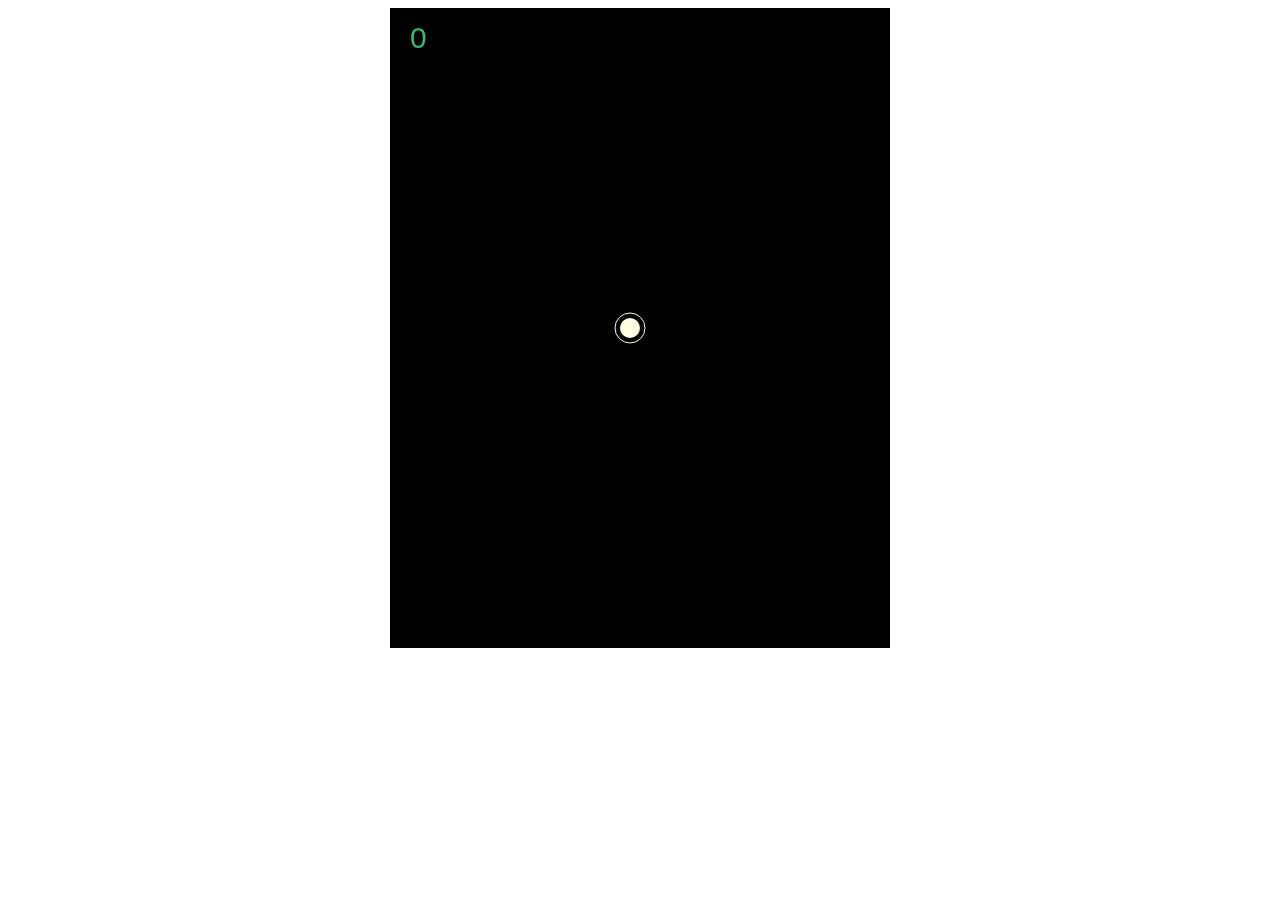
==== index.html @ 000437bd "Update index.html" ====
<!DOCTYPE html><html><head><meta name="viewport" content="width=480,user-scalable=no"><link rel="stylesheet" href="style.css"><style>#c{background:black;margin:auto;display:block;}</style></head><body><canvas id="c" width="500px" height="640px"></canvas></body><script>g=(e=>[...Array(e).keys()]);const w=480,h=640;var canvas=document.getElementById("c"),c=canvas.getContext("2d"),phtmr=null,started=0,pos={x:w/2,y:h/2},o=[],b=[],sc=0,sco=0;function ci(e,r,s,t){c.beginPath(),c.ellipse(e,r,s,s,.79,0,6.28),c.fill(),c.beginPath(),c.ellipse(e,r,s+5,s+5,.79,0,6.28),t&&c.stroke()}function drlp(){for(ob of(c.clearRect(0,0,w,h),c.lineWidth=2,c.strokeStyle="#FF4500",o))c.strokeRect(ob.x-5,ob.y-5+sc,10,10);for(bo of(c.lineWidth=1,c.strokeStyle=c.fillStyle="#FFFFE0",ci(pos.x,pos.y,10,1),c.fillStyle="#3CB371",b))ci(bo.x,bo.y+sc,7);c.font="30px Arial",c.fillText(sco,20,40),window.requestAnimationFrame(drlp)}function die(){clearInterval(phtmr),setTimeout(function(){alert("Game Over... Subcribe and follow me on vk and instagram")},250)}function dist(e,r){return x=e.x-r.x,y=e.y-r.y,Math.sqrt(x*x+y*y)}function phl(){for(ob of(pos.x+=vel.x,pos.y+=vel.y,vel.x*=.99,vel.y+=.1,ns=sc+speed+(pos.y<h/2?3-pos.y/(h/6):0),speed<4&&(speed+=.001),~~(sc/300)!=~~(ns/300)&&spwn(~~(9*ra())),sc=ns,pos.y>h&&die(),o))dist(scr(ob,1),pos)<23&&die();b=b.filter(e=>dist(scr(e,1),pos)>23||sco++&&!1)}function spwn(e){for(i of(fl=ra()>.5,chunks_o[e]))o.push(scr_a(i,-1,fl));for(i of chunks_b[e])b.push(scr_a(i,-1,fl))}function strt(){phtmr=setInterval(phl,20),spwn(0)}speed=1,vel={x:0,y:0},chunks_o=[[[.25,0],[.75,0],[.25,3],[.75,3],[.25,6],[.75,6]],[[.5,0],[.5,3],[.5,6]],[[.25,0],[.5,0],[.75,0]],g(8).map(e=>[.1+.1*e,2*e]),g(6).map(e=>[.1+.1*e,0]),g(5).map(e=>[.25,2*e]),g(5).map(e=>[1/6+e/6,0]),g(6).map(e=>[1/3+e/15,0]).concat(g(6).map(e=>[1/3+e/15,18])),g(16).map(e=>[.06+e/17,~~e%4*4])],chunks_b=[[[.5,3]],[[.25,3],[.75,3]],[],[],[[.8,0]],[[.75,5]],g(5).map(e=>[1/6+e/6,2]),g(6).map(e=>[1/3+e/15,8]),[[.5,6]]],ra=Math.random,scr_a=((e,r,s)=>({x:s?e[0]*w:w-e[0]*w,y:10*-e[1]+r*sc})),scr=((e,r)=>({x:e.x,y:e.y+r*sc})),canvas.addEventListener("mousedown",function(e){vel.x=(e.clientX-canvas.getBoundingClientRect().left)/w*10-5,vel.y=-5*pos.y/h,!started&&(started=1,strt())}),drlp();</script></html>
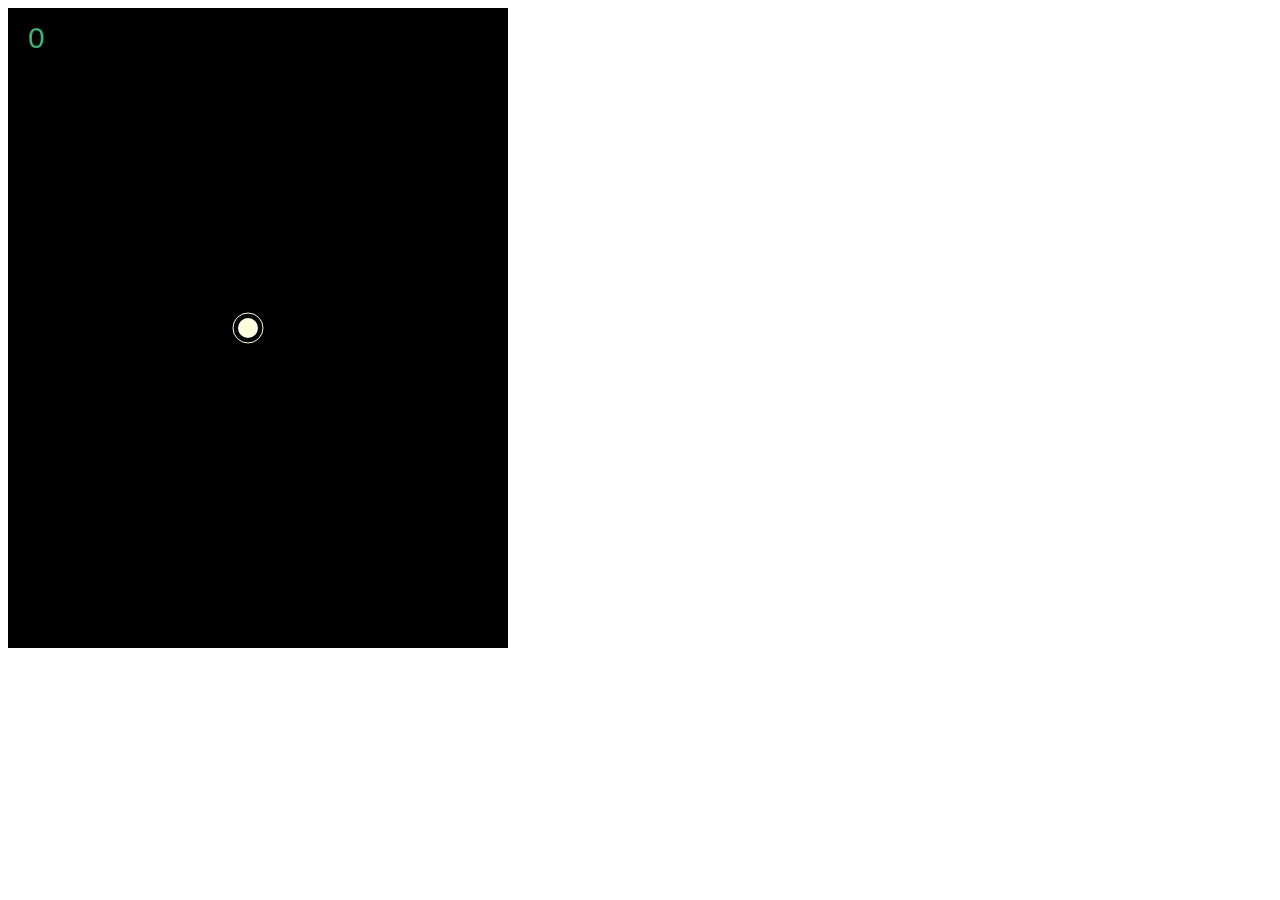
==== commit bc427393: "Update index.html" ====
--- a/index.html
+++ b/index.html
@@ -1 +1 @@
-<!DOCTYPE html><html><head><meta name="viewport" content="width=480,user-scalable=no"><link rel="stylesheet" href="style.css"><style>#c{background:black;margin:auto;display:block;}</style></head><body><canvas id="c" width="500px" height="640px"></canvas></body><script>g=(e=>[...Array(e).keys()]);const w=480,h=640;var canvas=document.getElementById("c"),c=canvas.getContext("2d"),phtmr=null,started=0,pos={x:w/2,y:h/2},o=[],b=[],sc=0,sco=0;function ci(e,r,s,t){c.beginPath(),c.ellipse(e,r,s,s,.79,0,6.28),c.fill(),c.beginPath(),c.ellipse(e,r,s+5,s+5,.79,0,6.28),t&&c.stroke()}function drlp(){for(ob of(c.clearRect(0,0,w,h),c.lineWidth=2,c.strokeStyle="#FF4500",o))c.strokeRect(ob.x-5,ob.y-5+sc,10,10);for(bo of(c.lineWidth=1,c.strokeStyle=c.fillStyle="#FFFFE0",ci(pos.x,pos.y,10,1),c.fillStyle="#3CB371",b))ci(bo.x,bo.y+sc,7);c.font="30px Arial",c.fillText(sco,20,40),window.requestAnimationFrame(drlp)}function die(){clearInterval(phtmr),setTimeout(function(){alert("Game Over... Subcribe and follow me on vk and instagram")},250)}function dist(e,r){return x=e.x-r.x,y=e.y-r.y,Math.sqrt(x*x+y*y)}function phl(){for(ob of(pos.x+=vel.x,pos.y+=vel.y,vel.x*=.99,vel.y+=.1,ns=sc+speed+(pos.y<h/2?3-pos.y/(h/6):0),speed<4&&(speed+=.001),~~(sc/300)!=~~(ns/300)&&spwn(~~(9*ra())),sc=ns,pos.y>h&&die(),o))dist(scr(ob,1),pos)<23&&die();b=b.filter(e=>dist(scr(e,1),pos)>23||sco++&&!1)}function spwn(e){for(i of(fl=ra()>.5,chunks_o[e]))o.push(scr_a(i,-1,fl));for(i of chunks_b[e])b.push(scr_a(i,-1,fl))}function strt(){phtmr=setInterval(phl,20),spwn(0)}speed=1,vel={x:0,y:0},chunks_o=[[[.25,0],[.75,0],[.25,3],[.75,3],[.25,6],[.75,6]],[[.5,0],[.5,3],[.5,6]],[[.25,0],[.5,0],[.75,0]],g(8).map(e=>[.1+.1*e,2*e]),g(6).map(e=>[.1+.1*e,0]),g(5).map(e=>[.25,2*e]),g(5).map(e=>[1/6+e/6,0]),g(6).map(e=>[1/3+e/15,0]).concat(g(6).map(e=>[1/3+e/15,18])),g(16).map(e=>[.06+e/17,~~e%4*4])],chunks_b=[[[.5,3]],[[.25,3],[.75,3]],[],[],[[.8,0]],[[.75,5]],g(5).map(e=>[1/6+e/6,2]),g(6).map(e=>[1/3+e/15,8]),[[.5,6]]],ra=Math.random,scr_a=((e,r,s)=>({x:s?e[0]*w:w-e[0]*w,y:10*-e[1]+r*sc})),scr=((e,r)=>({x:e.x,y:e.y+r*sc})),canvas.addEventListener("mousedown",function(e){vel.x=(e.clientX-canvas.getBoundingClientRect().left)/w*10-5,vel.y=-5*pos.y/h,!started&&(started=1,strt())}),drlp();</script></html>
+<!DOCTYPE html><html><head><meta name="viewport" content="width=480,user-scalable=no"><link rel="stylesheet" href="style.css"><style>#c{background:black;margin:left;display:block;}</style></head><body><canvas id="c" width="500px" height="640px"></canvas></body><script>g=(e=>[...Array(e).keys()]);const w=480,h=640;var canvas=document.getElementById("c"),c=canvas.getContext("2d"),phtmr=null,started=0,pos={x:w/2,y:h/2},o=[],b=[],sc=0,sco=0;function ci(e,r,s,t){c.beginPath(),c.ellipse(e,r,s,s,.79,0,6.28),c.fill(),c.beginPath(),c.ellipse(e,r,s+5,s+5,.79,0,6.28),t&&c.stroke()}function drlp(){for(ob of(c.clearRect(0,0,w,h),c.lineWidth=2,c.strokeStyle="#FF4500",o))c.strokeRect(ob.x-5,ob.y-5+sc,10,10);for(bo of(c.lineWidth=1,c.strokeStyle=c.fillStyle="#FFFFE0",ci(pos.x,pos.y,10,1),c.fillStyle="#3CB371",b))ci(bo.x,bo.y+sc,7);c.font="30px Arial",c.fillText(sco,20,40),window.requestAnimationFrame(drlp)}function die(){clearInterval(phtmr),setTimeout(function(){alert("Game Over... Subcribe and follow me on vk and instagram")},250)}function dist(e,r){return x=e.x-r.x,y=e.y-r.y,Math.sqrt(x*x+y*y)}function phl(){for(ob of(pos.x+=vel.x,pos.y+=vel.y,vel.x*=.99,vel.y+=.1,ns=sc+speed+(pos.y<h/2?3-pos.y/(h/6):0),speed<4&&(speed+=.001),~~(sc/300)!=~~(ns/300)&&spwn(~~(9*ra())),sc=ns,pos.y>h&&die(),o))dist(scr(ob,1),pos)<23&&die();b=b.filter(e=>dist(scr(e,1),pos)>23||sco++&&!1)}function spwn(e){for(i of(fl=ra()>.5,chunks_o[e]))o.push(scr_a(i,-1,fl));for(i of chunks_b[e])b.push(scr_a(i,-1,fl))}function strt(){phtmr=setInterval(phl,20),spwn(0)}speed=1,vel={x:0,y:0},chunks_o=[[[.25,0],[.75,0],[.25,3],[.75,3],[.25,6],[.75,6]],[[.5,0],[.5,3],[.5,6]],[[.25,0],[.5,0],[.75,0]],g(8).map(e=>[.1+.1*e,2*e]),g(6).map(e=>[.1+.1*e,0]),g(5).map(e=>[.25,2*e]),g(5).map(e=>[1/6+e/6,0]),g(6).map(e=>[1/3+e/15,0]).concat(g(6).map(e=>[1/3+e/15,18])),g(16).map(e=>[.06+e/17,~~e%4*4])],chunks_b=[[[.5,3]],[[.25,3],[.75,3]],[],[],[[.8,0]],[[.75,5]],g(5).map(e=>[1/6+e/6,2]),g(6).map(e=>[1/3+e/15,8]),[[.5,6]]],ra=Math.random,scr_a=((e,r,s)=>({x:s?e[0]*w:w-e[0]*w,y:10*-e[1]+r*sc})),scr=((e,r)=>({x:e.x,y:e.y+r*sc})),canvas.addEventListener("mousedown",function(e){vel.x=(e.clientX-canvas.getBoundingClientRect().left)/w*10-5,vel.y=-5*pos.y/h,!started&&(started=1,strt())}),drlp();</script></html>
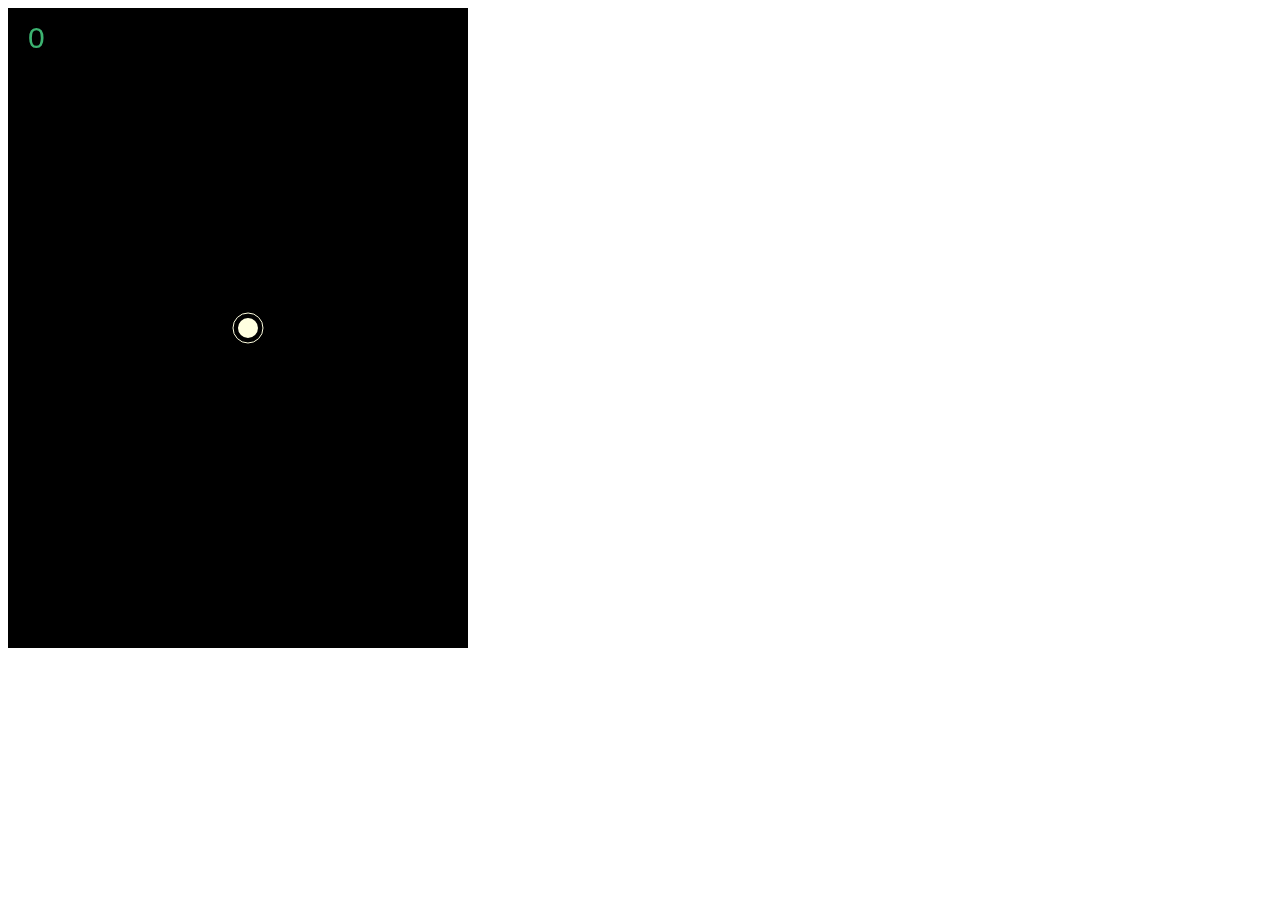
==== commit 5b06da71: "Update index.html" ====
--- a/index.html
+++ b/index.html
@@ -1 +1 @@
-<!DOCTYPE html><html><head><meta name="viewport" content="width=480,user-scalable=no"><link rel="stylesheet" href="style.css"><style>#c{background:black;margin:left;display:block;}</style></head><body><canvas id="c" width="500px" height="640px"></canvas></body><script>g=(e=>[...Array(e).keys()]);const w=480,h=640;var canvas=document.getElementById("c"),c=canvas.getContext("2d"),phtmr=null,started=0,pos={x:w/2,y:h/2},o=[],b=[],sc=0,sco=0;function ci(e,r,s,t){c.beginPath(),c.ellipse(e,r,s,s,.79,0,6.28),c.fill(),c.beginPath(),c.ellipse(e,r,s+5,s+5,.79,0,6.28),t&&c.stroke()}function drlp(){for(ob of(c.clearRect(0,0,w,h),c.lineWidth=2,c.strokeStyle="#FF4500",o))c.strokeRect(ob.x-5,ob.y-5+sc,10,10);for(bo of(c.lineWidth=1,c.strokeStyle=c.fillStyle="#FFFFE0",ci(pos.x,pos.y,10,1),c.fillStyle="#3CB371",b))ci(bo.x,bo.y+sc,7);c.font="30px Arial",c.fillText(sco,20,40),window.requestAnimationFrame(drlp)}function die(){clearInterval(phtmr),setTimeout(function(){alert("Game Over... Subcribe and follow me on vk and instagram")},250)}function dist(e,r){return x=e.x-r.x,y=e.y-r.y,Math.sqrt(x*x+y*y)}function phl(){for(ob of(pos.x+=vel.x,pos.y+=vel.y,vel.x*=.99,vel.y+=.1,ns=sc+speed+(pos.y<h/2?3-pos.y/(h/6):0),speed<4&&(speed+=.001),~~(sc/300)!=~~(ns/300)&&spwn(~~(9*ra())),sc=ns,pos.y>h&&die(),o))dist(scr(ob,1),pos)<23&&die();b=b.filter(e=>dist(scr(e,1),pos)>23||sco++&&!1)}function spwn(e){for(i of(fl=ra()>.5,chunks_o[e]))o.push(scr_a(i,-1,fl));for(i of chunks_b[e])b.push(scr_a(i,-1,fl))}function strt(){phtmr=setInterval(phl,20),spwn(0)}speed=1,vel={x:0,y:0},chunks_o=[[[.25,0],[.75,0],[.25,3],[.75,3],[.25,6],[.75,6]],[[.5,0],[.5,3],[.5,6]],[[.25,0],[.5,0],[.75,0]],g(8).map(e=>[.1+.1*e,2*e]),g(6).map(e=>[.1+.1*e,0]),g(5).map(e=>[.25,2*e]),g(5).map(e=>[1/6+e/6,0]),g(6).map(e=>[1/3+e/15,0]).concat(g(6).map(e=>[1/3+e/15,18])),g(16).map(e=>[.06+e/17,~~e%4*4])],chunks_b=[[[.5,3]],[[.25,3],[.75,3]],[],[],[[.8,0]],[[.75,5]],g(5).map(e=>[1/6+e/6,2]),g(6).map(e=>[1/3+e/15,8]),[[.5,6]]],ra=Math.random,scr_a=((e,r,s)=>({x:s?e[0]*w:w-e[0]*w,y:10*-e[1]+r*sc})),scr=((e,r)=>({x:e.x,y:e.y+r*sc})),canvas.addEventListener("mousedown",function(e){vel.x=(e.clientX-canvas.getBoundingClientRect().left)/w*10-5,vel.y=-5*pos.y/h,!started&&(started=1,strt())}),drlp();</script></html>
+<!DOCTYPE html><html><head><meta name="viewport" content="width=480,user-scalable=no"><link rel="stylesheet" href="style.css"><style>#c{background:black;margin:left;display:block;}</style></head><body><canvas id="c" width="460px" height="640px"></canvas></body><script>g=(e=>[...Array(e).keys()]);const w=480,h=640;var canvas=document.getElementById("c"),c=canvas.getContext("2d"),phtmr=null,started=0,pos={x:w/2,y:h/2},o=[],b=[],sc=0,sco=0;function ci(e,r,s,t){c.beginPath(),c.ellipse(e,r,s,s,.79,0,6.28),c.fill(),c.beginPath(),c.ellipse(e,r,s+5,s+5,.79,0,6.28),t&&c.stroke()}function drlp(){for(ob of(c.clearRect(0,0,w,h),c.lineWidth=2,c.strokeStyle="#FF4500",o))c.strokeRect(ob.x-5,ob.y-5+sc,10,10);for(bo of(c.lineWidth=1,c.strokeStyle=c.fillStyle="#FFFFE0",ci(pos.x,pos.y,10,1),c.fillStyle="#3CB371",b))ci(bo.x,bo.y+sc,7);c.font="30px Arial",c.fillText(sco,20,40),window.requestAnimationFrame(drlp)}function die(){clearInterval(phtmr),setTimeout(function(){alert("Game Over... Subcribe and follow me on vk and instagram")},250)}function dist(e,r){return x=e.x-r.x,y=e.y-r.y,Math.sqrt(x*x+y*y)}function phl(){for(ob of(pos.x+=vel.x,pos.y+=vel.y,vel.x*=.99,vel.y+=.1,ns=sc+speed+(pos.y<h/2?3-pos.y/(h/6):0),speed<4&&(speed+=.001),~~(sc/300)!=~~(ns/300)&&spwn(~~(9*ra())),sc=ns,pos.y>h&&die(),o))dist(scr(ob,1),pos)<23&&die();b=b.filter(e=>dist(scr(e,1),pos)>23||sco++&&!1)}function spwn(e){for(i of(fl=ra()>.5,chunks_o[e]))o.push(scr_a(i,-1,fl));for(i of chunks_b[e])b.push(scr_a(i,-1,fl))}function strt(){phtmr=setInterval(phl,20),spwn(0)}speed=1,vel={x:0,y:0},chunks_o=[[[.25,0],[.75,0],[.25,3],[.75,3],[.25,6],[.75,6]],[[.5,0],[.5,3],[.5,6]],[[.25,0],[.5,0],[.75,0]],g(8).map(e=>[.1+.1*e,2*e]),g(6).map(e=>[.1+.1*e,0]),g(5).map(e=>[.25,2*e]),g(5).map(e=>[1/6+e/6,0]),g(6).map(e=>[1/3+e/15,0]).concat(g(6).map(e=>[1/3+e/15,18])),g(16).map(e=>[.06+e/17,~~e%4*4])],chunks_b=[[[.5,3]],[[.25,3],[.75,3]],[],[],[[.8,0]],[[.75,5]],g(5).map(e=>[1/6+e/6,2]),g(6).map(e=>[1/3+e/15,8]),[[.5,6]]],ra=Math.random,scr_a=((e,r,s)=>({x:s?e[0]*w:w-e[0]*w,y:10*-e[1]+r*sc})),scr=((e,r)=>({x:e.x,y:e.y+r*sc})),canvas.addEventListener("mousedown",function(e){vel.x=(e.clientX-canvas.getBoundingClientRect().left)/w*10-5,vel.y=-5*pos.y/h,!started&&(started=1,strt())}),drlp();</script></html>
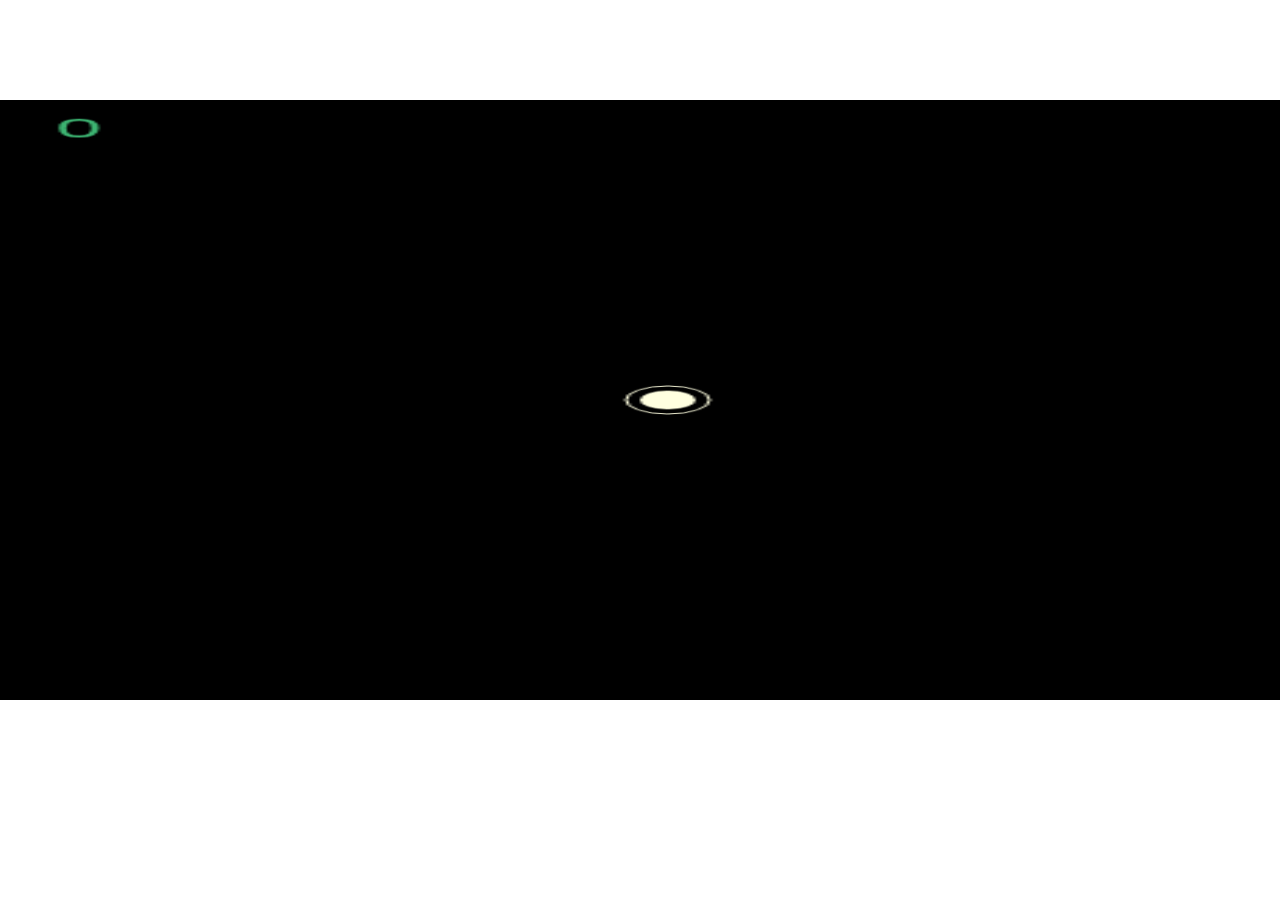
==== commit 9c11df13: "Update index.html" ====
--- a/index.html
+++ b/index.html
@@ -1 +1 @@
-<!DOCTYPE html><html><head><meta name="viewport" content="width=480,user-scalable=no"><link rel="stylesheet" href="style.css"><style>#c{background:black;margin:left;display:block;}</style></head><body><canvas id="c" width="460px" height="640px"></canvas></body><script>g=(e=>[...Array(e).keys()]);const w=480,h=640;var canvas=document.getElementById("c"),c=canvas.getContext("2d"),phtmr=null,started=0,pos={x:w/2,y:h/2},o=[],b=[],sc=0,sco=0;function ci(e,r,s,t){c.beginPath(),c.ellipse(e,r,s,s,.79,0,6.28),c.fill(),c.beginPath(),c.ellipse(e,r,s+5,s+5,.79,0,6.28),t&&c.stroke()}function drlp(){for(ob of(c.clearRect(0,0,w,h),c.lineWidth=2,c.strokeStyle="#FF4500",o))c.strokeRect(ob.x-5,ob.y-5+sc,10,10);for(bo of(c.lineWidth=1,c.strokeStyle=c.fillStyle="#FFFFE0",ci(pos.x,pos.y,10,1),c.fillStyle="#3CB371",b))ci(bo.x,bo.y+sc,7);c.font="30px Arial",c.fillText(sco,20,40),window.requestAnimationFrame(drlp)}function die(){clearInterval(phtmr),setTimeout(function(){alert("Game Over... Subcribe and follow me on vk and instagram")},250)}function dist(e,r){return x=e.x-r.x,y=e.y-r.y,Math.sqrt(x*x+y*y)}function phl(){for(ob of(pos.x+=vel.x,pos.y+=vel.y,vel.x*=.99,vel.y+=.1,ns=sc+speed+(pos.y<h/2?3-pos.y/(h/6):0),speed<4&&(speed+=.001),~~(sc/300)!=~~(ns/300)&&spwn(~~(9*ra())),sc=ns,pos.y>h&&die(),o))dist(scr(ob,1),pos)<23&&die();b=b.filter(e=>dist(scr(e,1),pos)>23||sco++&&!1)}function spwn(e){for(i of(fl=ra()>.5,chunks_o[e]))o.push(scr_a(i,-1,fl));for(i of chunks_b[e])b.push(scr_a(i,-1,fl))}function strt(){phtmr=setInterval(phl,20),spwn(0)}speed=1,vel={x:0,y:0},chunks_o=[[[.25,0],[.75,0],[.25,3],[.75,3],[.25,6],[.75,6]],[[.5,0],[.5,3],[.5,6]],[[.25,0],[.5,0],[.75,0]],g(8).map(e=>[.1+.1*e,2*e]),g(6).map(e=>[.1+.1*e,0]),g(5).map(e=>[.25,2*e]),g(5).map(e=>[1/6+e/6,0]),g(6).map(e=>[1/3+e/15,0]).concat(g(6).map(e=>[1/3+e/15,18])),g(16).map(e=>[.06+e/17,~~e%4*4])],chunks_b=[[[.5,3]],[[.25,3],[.75,3]],[],[],[[.8,0]],[[.75,5]],g(5).map(e=>[1/6+e/6,2]),g(6).map(e=>[1/3+e/15,8]),[[.5,6]]],ra=Math.random,scr_a=((e,r,s)=>({x:s?e[0]*w:w-e[0]*w,y:10*-e[1]+r*sc})),scr=((e,r)=>({x:e.x,y:e.y+r*sc})),canvas.addEventListener("mousedown",function(e){vel.x=(e.clientX-canvas.getBoundingClientRect().left)/w*10-5,vel.y=-5*pos.y/h,!started&&(started=1,strt())}),drlp();</script></html>
+<!DOCTYPE html><html><head><meta name="viewport" content="width=480,user-scalable=no"><link rel="stylesheet" href="style.css"><style>#c{background:black;margin:auto;display:block;}</style><title>Jump</title></head><body><canvas id="c" width="460px" height="640px"></canvas></body><script>g=(e=>[...Array(e).keys()]);const w=480,h=640;var canvas=document.getElementById("c"),c=canvas.getContext("2d"),phtmr=null,started=0,pos={x:w/2,y:h/2},o=[],b=[],sc=0,sco=0;function ci(e,r,s,t){c.beginPath(),c.ellipse(e,r,s,s,.79,0,6.28),c.fill(),c.beginPath(),c.ellipse(e,r,s+5,s+5,.79,0,6.28),t&&c.stroke()}function drlp(){for(ob of(c.clearRect(0,0,w,h),c.lineWidth=2,c.strokeStyle="#FF4500",o))c.strokeRect(ob.x-5,ob.y-5+sc,10,10);for(bo of(c.lineWidth=1,c.strokeStyle=c.fillStyle="#FFFFE0",ci(pos.x,pos.y,10,1),c.fillStyle="#3CB371",b))ci(bo.x,bo.y+sc,7);c.font="30px Arial",c.fillText(sco,20,40),window.requestAnimationFrame(drlp)}function die(){clearInterval(phtmr),setTimeout(function(){alert("Game Over... Subcribe and follow me on vk and instagram")},250)}function dist(e,r){return x=e.x-r.x,y=e.y-r.y,Math.sqrt(x*x+y*y)}function phl(){for(ob of(pos.x+=vel.x,pos.y+=vel.y,vel.x*=.99,vel.y+=.1,ns=sc+speed+(pos.y<h/2?3-pos.y/(h/6):0),speed<4&&(speed+=.001),~~(sc/300)!=~~(ns/300)&&spwn(~~(9*ra())),sc=ns,pos.y>h&&die(),o))dist(scr(ob,1),pos)<23&&die();b=b.filter(e=>dist(scr(e,1),pos)>23||sco++&&!1)}function spwn(e){for(i of(fl=ra()>.5,chunks_o[e]))o.push(scr_a(i,-1,fl));for(i of chunks_b[e])b.push(scr_a(i,-1,fl))}function strt(){phtmr=setInterval(phl,20),spwn(0)}speed=1,vel={x:0,y:0},chunks_o=[[[.25,0],[.75,0],[.25,3],[.75,3],[.25,6],[.75,6]],[[.5,0],[.5,3],[.5,6]],[[.25,0],[.5,0],[.75,0]],g(8).map(e=>[.1+.1*e,2*e]),g(6).map(e=>[.1+.1*e,0]),g(5).map(e=>[.25,2*e]),g(5).map(e=>[1/6+e/6,0]),g(6).map(e=>[1/3+e/15,0]).concat(g(6).map(e=>[1/3+e/15,18])),g(16).map(e=>[.06+e/17,~~e%4*4])],chunks_b=[[[.5,3]],[[.25,3],[.75,3]],[],[],[[.8,0]],[[.75,5]],g(5).map(e=>[1/6+e/6,2]),g(6).map(e=>[1/3+e/15,8]),[[.5,6]]],ra=Math.random,scr_a=((e,r,s)=>({x:s?e[0]*w:w-e[0]*w,y:10*-e[1]+r*sc})),scr=((e,r)=>({x:e.x,y:e.y+r*sc})),canvas.addEventListener("mousedown",function(e){vel.x=(e.clientX-canvas.getBoundingClientRect().left)/w*10-5,vel.y=-5*pos.y/h,!started&&(started=1,strt())}),drlp();</script></html>
--- a/style.css
+++ b/style.css
@@ -0,0 +1,20 @@
+body {
+display: flex;
+flex-direction: column;
+justify-content: center;
+position: relative;
+height: 800px;
+background: url(5.jpg) no-repeat;
+-moz-background-size: 100%;
+-webkit-background-size: 100%;
+-o-background-size: 100%;
+background-size: 100%;
+}
+* {
+ margin: 0;
+ padding: 0;
+}
+canvas {
+    height: 600px;
+    width: 100%;
+}
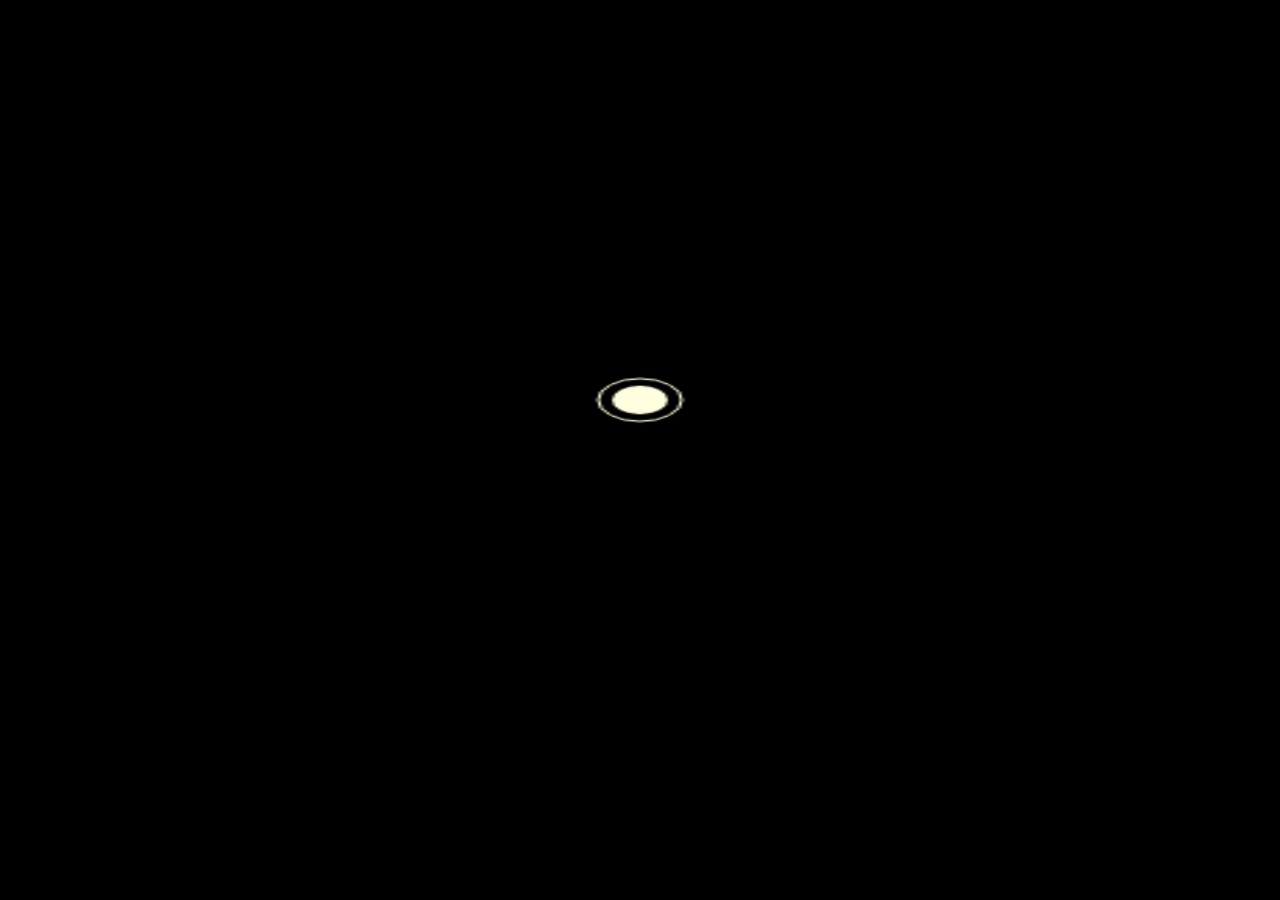
==== commit b801bd37: "Update index.html" ====
--- a/index.html
+++ b/index.html
@@ -1 +1,118 @@
-<!DOCTYPE html><html><head><meta name="viewport" content="width=480,user-scalable=no"><link rel="stylesheet" href="style.css"><style>#c{background:black;margin:auto;display:block;}</style><title>Jump</title></head><body><canvas id="c" width="460px" height="640px"></canvas></body><script>g=(e=>[...Array(e).keys()]);const w=480,h=640;var canvas=document.getElementById("c"),c=canvas.getContext("2d"),phtmr=null,started=0,pos={x:w/2,y:h/2},o=[],b=[],sc=0,sco=0;function ci(e,r,s,t){c.beginPath(),c.ellipse(e,r,s,s,.79,0,6.28),c.fill(),c.beginPath(),c.ellipse(e,r,s+5,s+5,.79,0,6.28),t&&c.stroke()}function drlp(){for(ob of(c.clearRect(0,0,w,h),c.lineWidth=2,c.strokeStyle="#FF4500",o))c.strokeRect(ob.x-5,ob.y-5+sc,10,10);for(bo of(c.lineWidth=1,c.strokeStyle=c.fillStyle="#FFFFE0",ci(pos.x,pos.y,10,1),c.fillStyle="#3CB371",b))ci(bo.x,bo.y+sc,7);c.font="30px Arial",c.fillText(sco,20,40),window.requestAnimationFrame(drlp)}function die(){clearInterval(phtmr),setTimeout(function(){alert("Game Over... Subcribe and follow me on vk and instagram")},250)}function dist(e,r){return x=e.x-r.x,y=e.y-r.y,Math.sqrt(x*x+y*y)}function phl(){for(ob of(pos.x+=vel.x,pos.y+=vel.y,vel.x*=.99,vel.y+=.1,ns=sc+speed+(pos.y<h/2?3-pos.y/(h/6):0),speed<4&&(speed+=.001),~~(sc/300)!=~~(ns/300)&&spwn(~~(9*ra())),sc=ns,pos.y>h&&die(),o))dist(scr(ob,1),pos)<23&&die();b=b.filter(e=>dist(scr(e,1),pos)>23||sco++&&!1)}function spwn(e){for(i of(fl=ra()>.5,chunks_o[e]))o.push(scr_a(i,-1,fl));for(i of chunks_b[e])b.push(scr_a(i,-1,fl))}function strt(){phtmr=setInterval(phl,20),spwn(0)}speed=1,vel={x:0,y:0},chunks_o=[[[.25,0],[.75,0],[.25,3],[.75,3],[.25,6],[.75,6]],[[.5,0],[.5,3],[.5,6]],[[.25,0],[.5,0],[.75,0]],g(8).map(e=>[.1+.1*e,2*e]),g(6).map(e=>[.1+.1*e,0]),g(5).map(e=>[.25,2*e]),g(5).map(e=>[1/6+e/6,0]),g(6).map(e=>[1/3+e/15,0]).concat(g(6).map(e=>[1/3+e/15,18])),g(16).map(e=>[.06+e/17,~~e%4*4])],chunks_b=[[[.5,3]],[[.25,3],[.75,3]],[],[],[[.8,0]],[[.75,5]],g(5).map(e=>[1/6+e/6,2]),g(6).map(e=>[1/3+e/15,8]),[[.5,6]]],ra=Math.random,scr_a=((e,r,s)=>({x:s?e[0]*w:w-e[0]*w,y:10*-e[1]+r*sc})),scr=((e,r)=>({x:e.x,y:e.y+r*sc})),canvas.addEventListener("mousedown",function(e){vel.x=(e.clientX-canvas.getBoundingClientRect().left)/w*10-5,vel.y=-5*pos.y/h,!started&&(started=1,strt())}),drlp();</script></html>
+<!DOCTYPE html>
+<html>
+    <head>
+        <meta name="viewport" content="width=700,user-scalable=no">
+        <link rel="stylesheet" href="style.css">
+        <style>
+            #c {
+                background: black;
+                margin: auto;
+                display: block;
+            }
+        </style>
+        <title>Jump</title>
+    </head>
+    <body>
+        <canvas id="c" width="460px" height="700px"></canvas>
+    </body>
+    <script>
+        g = (e=>[...Array(e).keys()]);
+        const w = 460
+          , h = 700;
+        var canvas = document.getElementById("c")
+          , c = canvas.getContext("2d")
+          , phtmr = null
+          , started = 0
+          , pos = {
+            x: w / 2,
+            y: h / 2
+        }
+          , o = []
+          , b = []
+          , sc = 0
+          , sco = 0;
+        function ci(e, r, s, t) {
+            c.beginPath(),
+            c.ellipse(e, r, s, s, .79, 0, 6.28),
+            c.fill(),
+            c.beginPath(),
+            c.ellipse(e, r, s + 5, s + 5, .79, 0, 6.28),
+            t && c.stroke()
+        }
+        function drlp() {
+            for (ob of (c.clearRect(0, 0, w, h),
+            c.lineWidth = 2,
+            c.strokeStyle = "#FF4500",
+            o))
+                c.strokeRect(ob.x - 5, ob.y - 5 + sc, 10, 10);
+            for (bo of (c.lineWidth = 1,
+            c.strokeStyle = c.fillStyle = "#FFFFE0",
+            ci(pos.x, pos.y, 10, 1),
+            c.fillStyle = "#3CB371",
+            b))
+                ci(bo.x, bo.y + sc, 7);
+            c.font = "30px Arial",
+            c.fillText(sco, 20, 40),
+            window.requestAnimationFrame(drlp)
+        }
+        function die() {
+            clearInterval(phtmr),
+            setTimeout(function() {
+                alert("Game Over. Subcribe and follow me on vk and instagram blessRNG")
+            }, 250)
+        }
+        function dist(e, r) {
+            return x = e.x - r.x,
+            y = e.y - r.y,
+            Math.sqrt(x * x + y * y)
+        }
+        function phl() {
+            for (ob of (pos.x += vel.x,
+            pos.y += vel.y,
+            vel.x *= .99,
+            vel.y += .1,
+            ns = sc + speed + (pos.y < h / 2 ? 3 - pos.y / (h / 6) : 0),
+            speed < 4 && (speed += .001),
+            ~~(sc / 300) != ~~(ns / 300) && spwn(~~(9 * ra())),
+            sc = ns,
+            pos.y > h && die(),
+            o))
+                dist(scr(ob, 1), pos) < 23 && die();
+            b = b.filter(e=>dist(scr(e, 1), pos) > 23 || sco++ && !1)
+        }
+        function spwn(e) {
+            for (i of (fl = ra() > .5,
+            chunks_o[e]))
+                o.push(scr_a(i, -1, fl));
+            for (i of chunks_b[e])
+                b.push(scr_a(i, -1, fl))
+        }
+        function strt() {
+            phtmr = setInterval(phl, 20),
+            spwn(0)
+        }
+        speed = 1,
+        vel = {
+            x: 0,
+            y: 0
+        },
+        chunks_o = [[[.25, 0], [.75, 0], [.25, 3], [.75, 3], [.25, 6], [.75, 6]], [[.5, 0], [.5, 3], [.5, 6]], [[.25, 0], [.5, 0], [.75, 0]], g(8).map(e=>[.1 + .1 * e, 2 * e]), g(6).map(e=>[.1 + .1 * e, 0]), g(5).map(e=>[.25, 2 * e]), g(5).map(e=>[1 / 6 + e / 6, 0]), g(6).map(e=>[1 / 3 + e / 15, 0]).concat(g(6).map(e=>[1 / 3 + e / 15, 18])), g(16).map(e=>[.06 + e / 17, ~~e % 4 * 4])],
+        chunks_b = [[[.5, 3]], [[.25, 3], [.75, 3]], [], [], [[.8, 0]], [[.75, 5]], g(5).map(e=>[1 / 6 + e / 6, 2]), g(6).map(e=>[1 / 3 + e / 15, 8]), [[.5, 6]]],
+        ra = Math.random,
+        scr_a = ((e,r,s)=>({
+            x: s ? e[0] * w : w - e[0] * w,
+            y: 10 * -e[1] + r * sc
+        })),
+        scr = ((e,r)=>({
+            x: e.x,
+            y: e.y + r * sc
+        })),
+        canvas.addEventListener("mousedown", function(e) {
+            vel.x = (e.clientX - canvas.getBoundingClientRect().left) / w * 10 - 5,
+            vel.y = -5 * pos.y / h,
+            !started && (started = 1,
+            strt())
+        }),
+        drlp();
+    </script>
+</html>
--- a/style.css
+++ b/style.css
@@ -3,18 +3,16 @@
 flex-direction: column;
 justify-content: center;
 position: relative;
-height: 800px;
-background: url(5.jpg) no-repeat;
--moz-background-size: 100%;
--webkit-background-size: 100%;
--o-background-size: 100%;
+height: 600px;
+background: url(6.jpg) no-repeat;
 background-size: 100%;
+ padding-top: 100px;
 }
 * {
  margin: 0;
  padding: 0;
 }
 canvas {
-    height: 600px;
+    height: 1000px;
     width: 100%;
 }
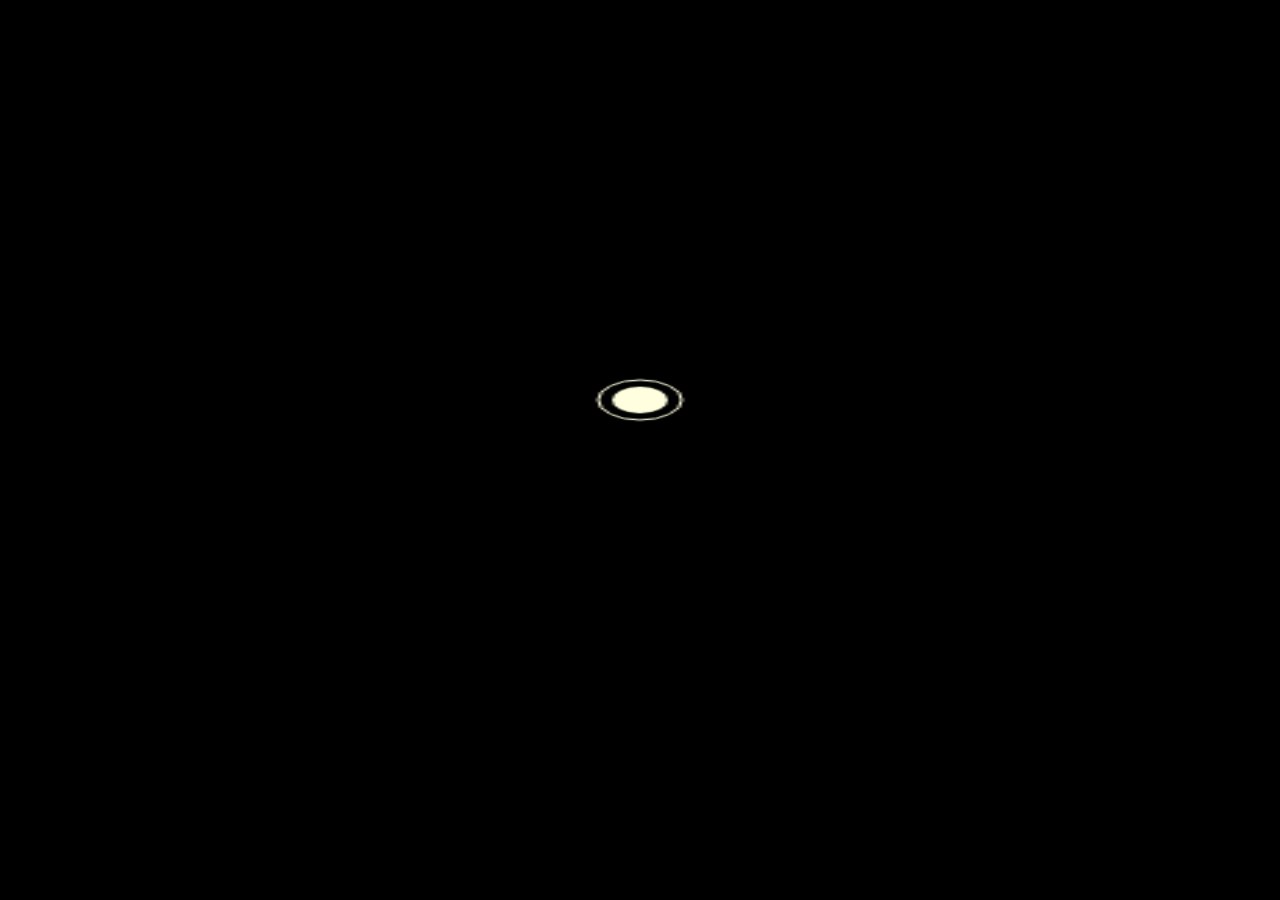
==== commit de829982: "Update index.html" ====
--- a/index.html
+++ b/index.html
@@ -13,12 +13,12 @@
         <title>Jump</title>
     </head>
     <body>
-        <canvas id="c" width="460px" height="700px"></canvas>
+        <canvas id="c" width="460px" height="750px"></canvas>
     </body>
     <script>
         g = (e=>[...Array(e).keys()]);
         const w = 460
-          , h = 700;
+          , h = 750;
         var canvas = document.getElementById("c")
           , c = canvas.getContext("2d")
           , phtmr = null
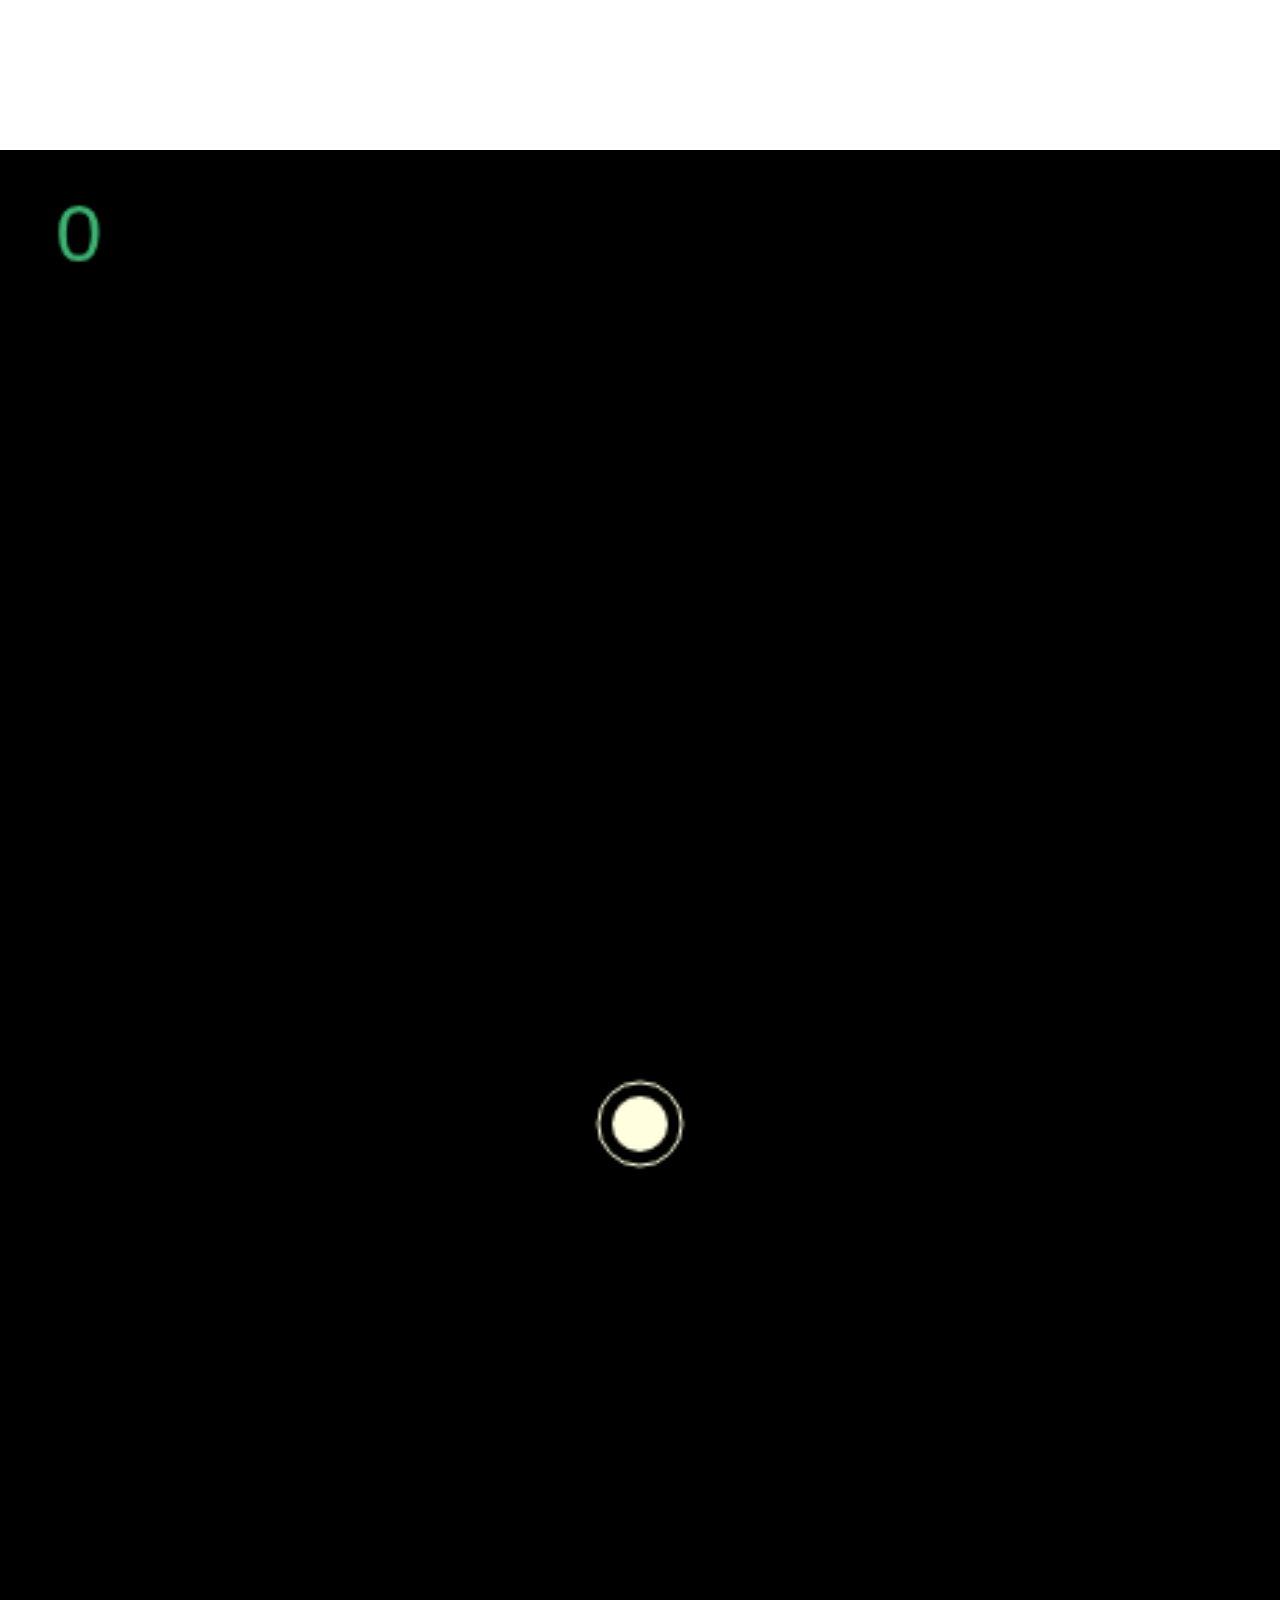
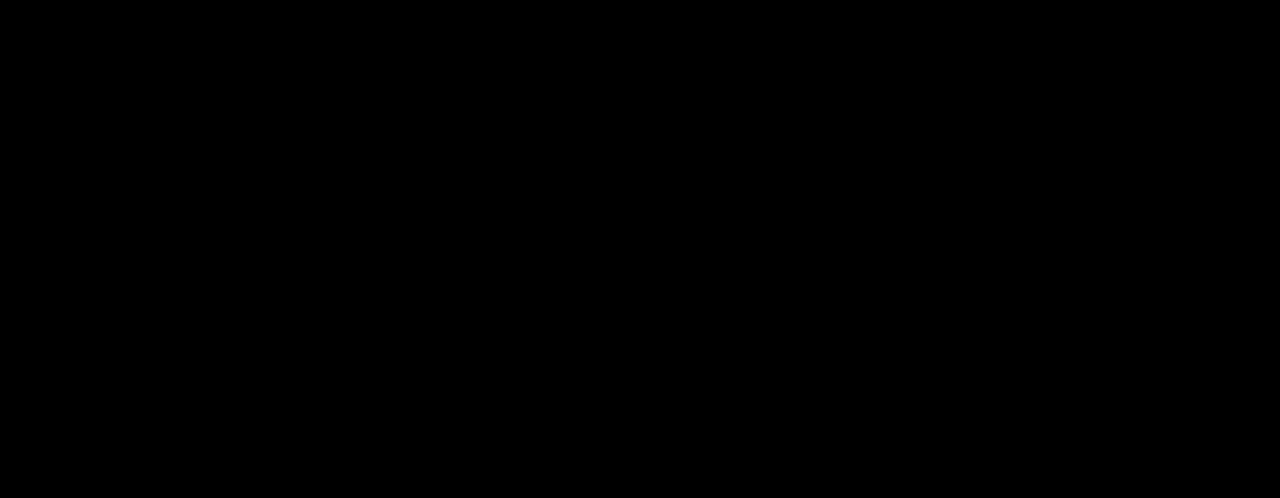
==== commit 69370164: "Update index.html" ====
--- a/index.html
+++ b/index.html
@@ -13,12 +13,12 @@
         <title>Jump</title>
     </head>
     <body>
-        <canvas id="c" width="460px" height="750px"></canvas>
+        <canvas id="c" width="460px" height="700px"></canvas>
     </body>
     <script>
         g = (e=>[...Array(e).keys()]);
         const w = 460
-          , h = 750;
+          , h = 700;
         var canvas = document.getElementById("c")
           , c = canvas.getContext("2d")
           , phtmr = null
--- a/style.css
+++ b/style.css
@@ -3,16 +3,14 @@
 flex-direction: column;
 justify-content: center;
 position: relative;
-height: 600px;
 background: url(6.jpg) no-repeat;
 background-size: 100%;
- padding-top: 100px;
+ padding-top: 150px;
 }
 * {
  margin: 0;
  padding: 0;
 }
 canvas {
-    height: 1000px;
     width: 100%;
 }
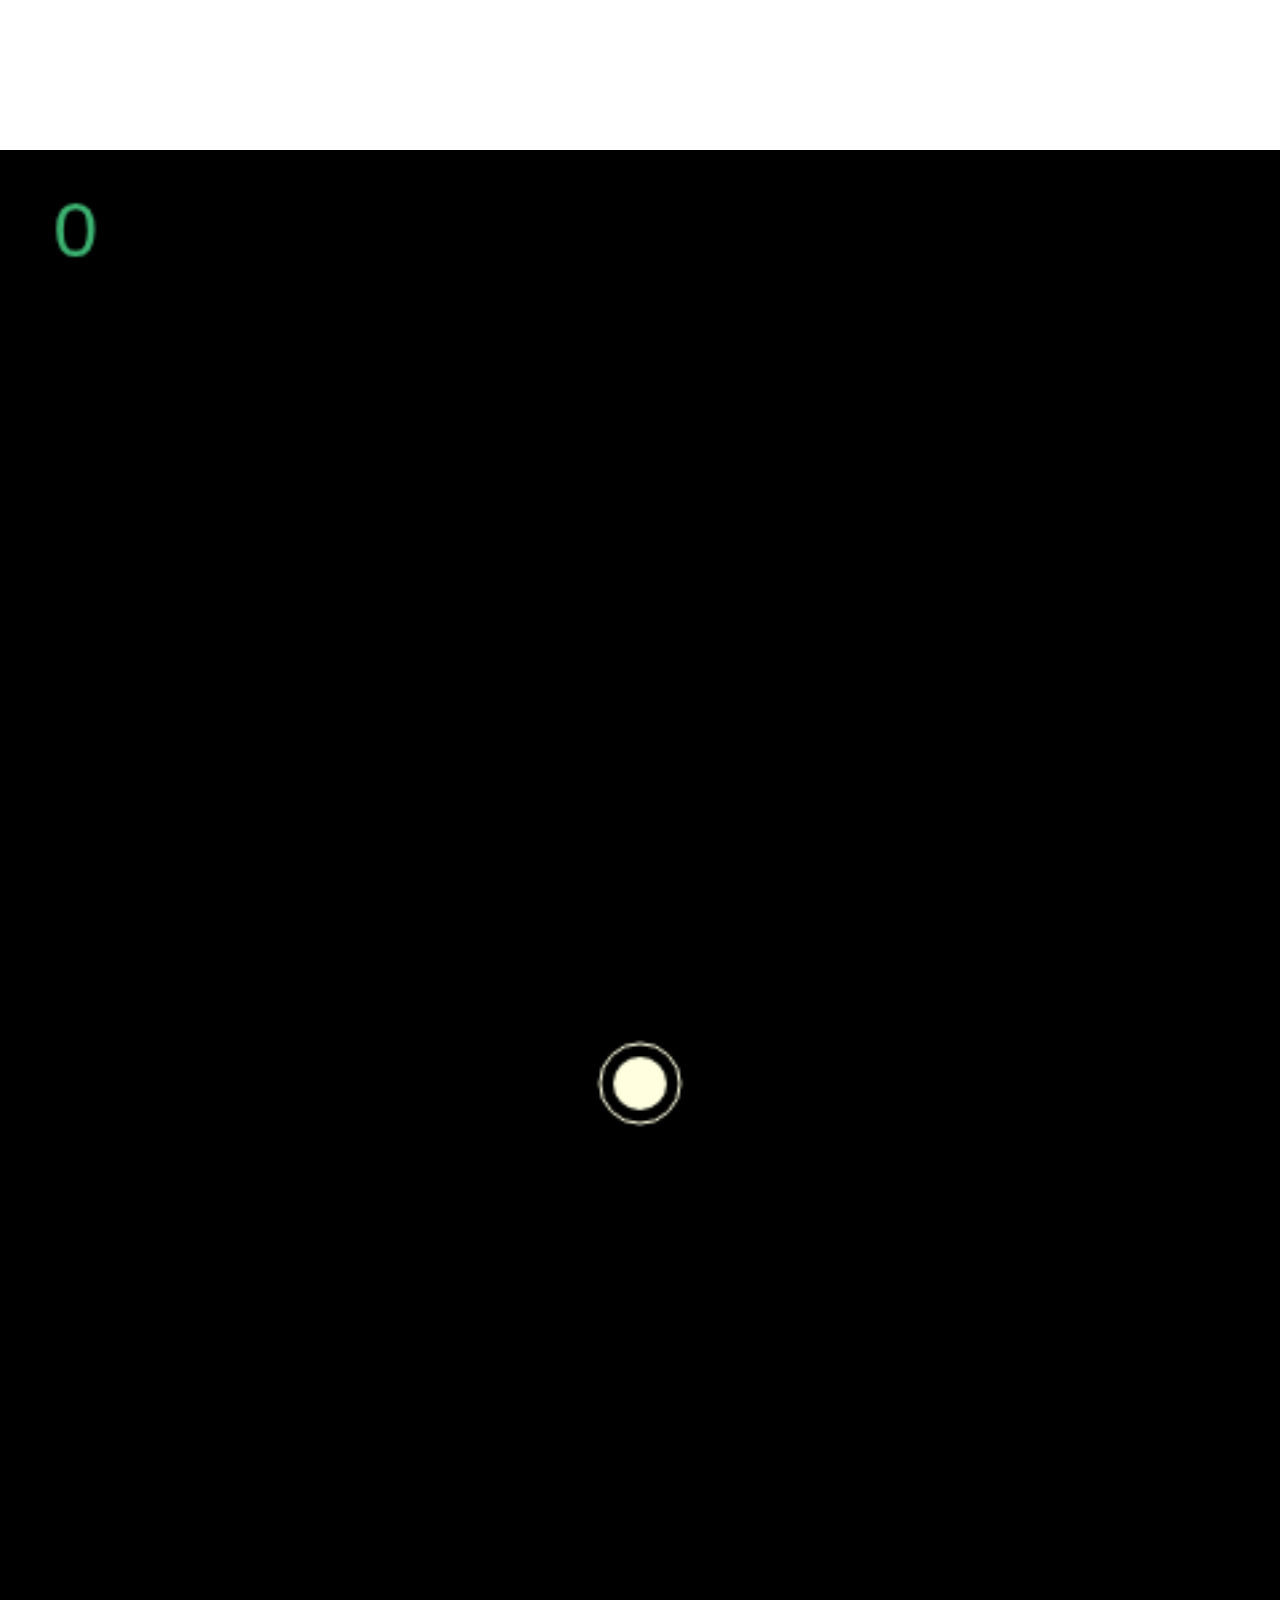
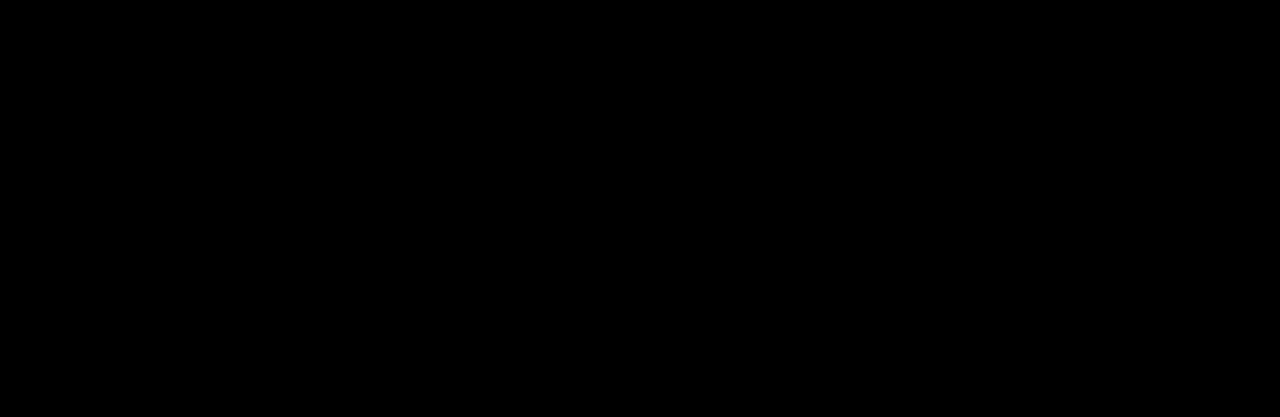
==== commit 4e4c9ada: "Update index.html" ====
--- a/index.html
+++ b/index.html
@@ -1,7 +1,7 @@
 <!DOCTYPE html>
 <html>
     <head>
-        <meta name="viewport" content="width=700,user-scalable=no">
+        <meta name="viewport" content="width=480,user-scalable=no">
         <link rel="stylesheet" href="style.css">
         <style>
             #c {
@@ -13,11 +13,11 @@
         <title>Jump</title>
     </head>
     <body>
-        <canvas id="c" width="460px" height="700px"></canvas>
+        <canvas id="c" width="480px" height="700px"></canvas>
     </body>
     <script>
         g = (e=>[...Array(e).keys()]);
-        const w = 460
+        const w = 480
           , h = 700;
         var canvas = document.getElementById("c")
           , c = canvas.getContext("2d")
